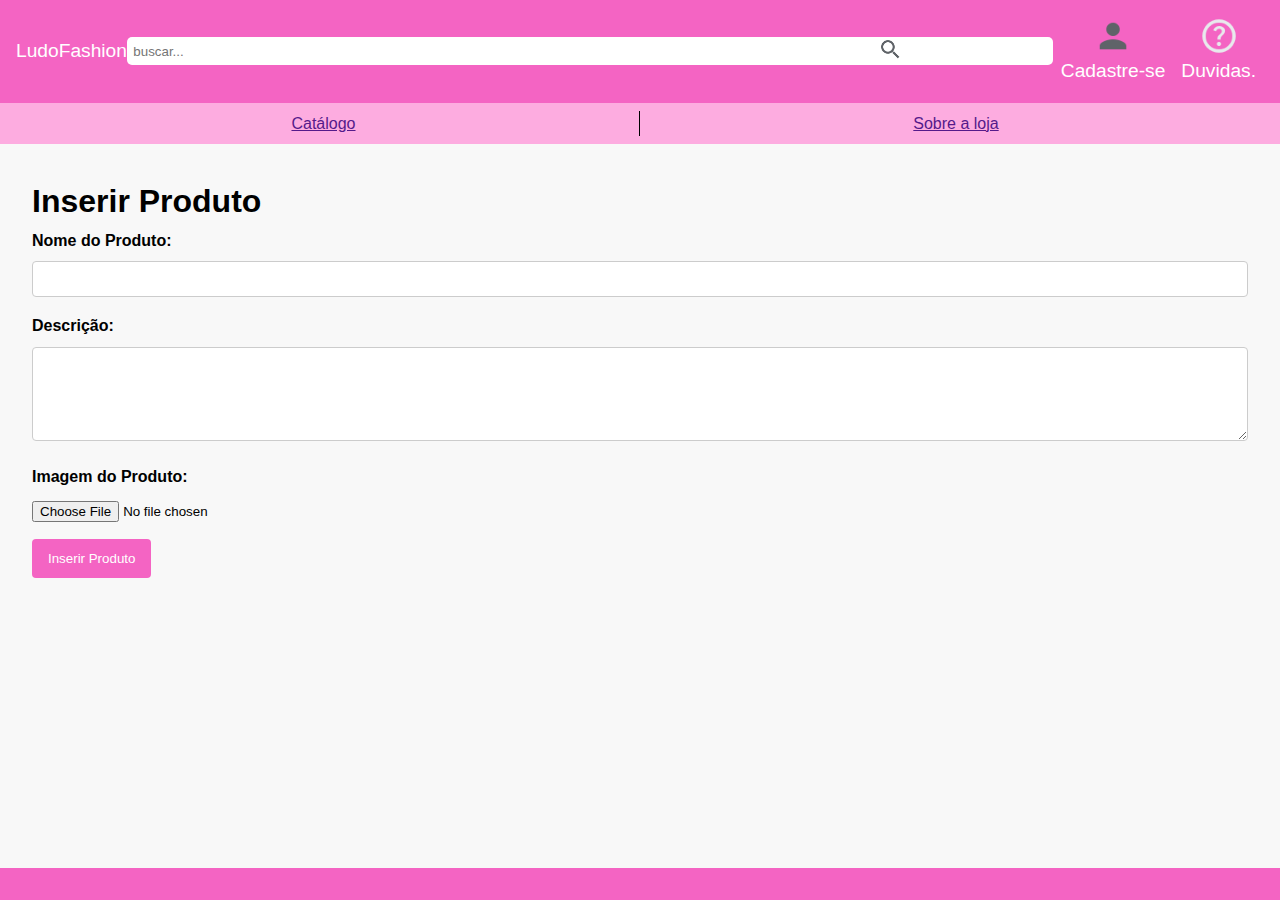
==== index.html @ 23208dd2 "pagina inserir" ====
<!DOCTYPE html>
<html lang="pt-BR">

<head>
    <meta charset="UTF-8">
    <meta name="viewport" content="width=device-width, initial-scale=1.0">
    <title>LudoFashion</title>
    <link rel="stylesheet" href="css/style.css">
</head>

<body>
    <header>
        <a href="">LudoFashion</a>
        <form action="" id="form-buscar">
            <input type="search" name="buscar" id="buscar" placeholder="buscar...">
            <button type="submit" id="btn-buscar" class="btn-transparent">
                <img src="imgs/search_24dp.png" alt="buscar" class="img-search" alt=""></button>
        </form>

        <a href="" class="icon-link">
            <img src="imgs/person_24dp.png" alt="" width="40px">
            Cadastre-se</a>

        <a href="" class="icon-link">
            <img src="imgs/help_24dp_FILL0_wght400_GRAD0_opsz24.png" alt="" width="40px">
            Duvidas.</a>
    </header>

    <nav>
        <a href="">Catálogo</a>
        <a href="">Sobre a loja</a>
    </nav>

    <main>
        <section id="formulario.html">
            <h1>Inserir Produto</h1>
            <form action="processar_produto.php" method="post" enctype="multipart/form-data">
                <div class="campo">
                    <label for="nome">Nome do Produto:</label>
                    <input type="text" id="nome" name="nome" required>
                </div>

                <div class="campo">
                    <label for="descrição">Descrição:</label>
                    <textarea name="descrição" id="descrição" rows="4" required></textarea>
                </div>

                <div class="campo">
                    <label for="imagem">Imagem do Produto:</label>
                    <input type="file" id="imagem" name="imagem" accept="image/*" required>
                </div>

                <div class="campo">
                    <button type="submit">Inserir Produto</button>
                </div>

                <footer>
                    <!--Rodapé do Site-->
                </footer>


            </form>

        </section>

    </main>
---- css/style.css ----
:root {
    --cor-primaria: #F464C3;
    --cor-secudaria: #3D1C31;
    --cor-tres: #FDACE0;
    --branco: white;
    --preto: black;
}


* {
    padding: 0;
    margin: 0;
    box-sizing: border-box
}

body {
    font-family: Arial, sans-serif;
    line-height: 1.6;
    background-color:  #f8f8f8;
}



header {
    background-color: var(--cor-primaria);
    display: flex;
    padding: 1rem;
    justify-content: space-between;
    align-items: center;
    color: var(--branco);
}

header a {
    text-decoration: none;
    color: var(--branco);
    font-size: 1.2rem;
}

nav a:hover {
    text-decoration: underline;
}

main {
    padding: 2rem;
}


#formulario {
    background-color: var(--branco);
    padding: 2rem;
    border-radius: 8px;
    box-shadow: 0 2px 4px rgba(0, 0, 0, 0.1);
}

#formulario h1 {
    margin-bottom: 1rem;
    color: var(--cor-primaria);
}
.campo {
    margin-bottom: 1rem;
}

label {
    font-weight: bold;
    display: block;
    margin-bottom: 0.5rem;
}

input[type="text"],
input[type="number"],
textarea {
    width: 100%;
    padding: 0.5rem;
    border: 1px solid #ccc;
    border-radius: 4px;
    font-size: 1rem;
}

textarea {
    resize: vertical;
}

button {
    background-color: var(--cor-primaria);
    color: var(--branco);
    border: none;
    padding: 0.75rem 1rem;
    border-radius: 4px;
    cursor: pointer;

}

button:hover {
    background-color: #e347a7;
}

footer {
    text-align: center;
    padding: 1rem;
    background-color: var(--cor-primaria);
    color: var(--branco);
    position: fixed;
    bottom: 0;
    left: 0;
    width: 100%;
}


#form-buscar {
    flex-grow: 1;
    display: flex;
    align-items: center;
    justify-content: center;
    position: relative;
}

#buscar {

    flex-grow: 1;
    padding: 0.4rem;
    border-radius: 5px;
    border: none;
    outline: none;
}

.icon-link {
    display: flex;
    flex-direction: column;
    align-items: center;
    margin: 0 0.5rem;
}

#btn-buscar {
    background-color: transparent;
    border: none;
    position: absolute;
    right: 150px;

}

nav {
    display: grid;
    grid-template-columns: repeat(2, 1fr);
    text-align: center;
    background-color: var(--cor-tres);
    padding: 0.5rem;

}

nav a:first-child {
    border-right: 1px solid var(--preto);
}



.img-search {
    width: 25px; 
    object-fit: contain;
  
   
}

.btn-transparent {
    background-color: transparent;
    border: none;
    cursor: pointer; 
    padding: 0; 
    position: relative;
}
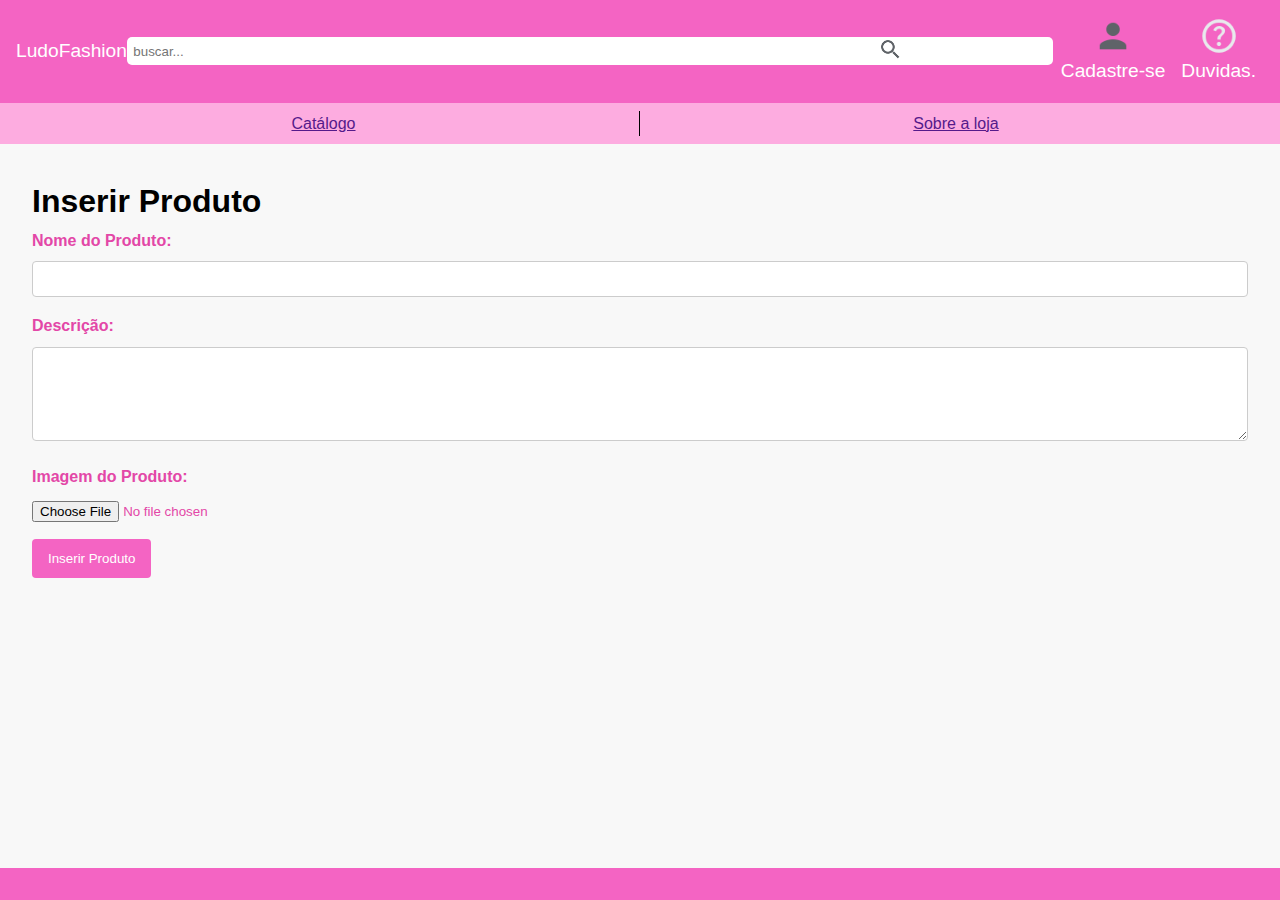
==== commit 673d2099: "desenvolvendo" ====
--- a/index.html
+++ b/index.html
@@ -31,6 +31,9 @@
         <a href="">Sobre a loja</a>
     </nav>
 
+
+
+
     <main>
         <section id="formulario.html">
             <h1>Inserir Produto</h1>
@@ -45,7 +48,7 @@
                     <textarea name="descrição" id="descrição" rows="4" required></textarea>
                 </div>
 
-                <div class="campo">
+                <div class="campo" > 
                     <label for="imagem">Imagem do Produto:</label>
                     <input type="file" id="imagem" name="imagem" accept="image/*" required>
                 </div>
@@ -55,7 +58,10 @@
                 </div>
 
                 <footer>
+                
+
                     <!--Rodapé do Site-->
+                  
                 </footer>
 
 
@@ -63,6 +69,10 @@
 
         </section>
 
+
+
+        
+
     </main>
 
 
--- a/css/style.css
+++ b/css/style.css
@@ -58,6 +58,8 @@
 }
 .campo {
     margin-bottom: 1rem;
+    color: #e347a7;
+    
 }
 
 label {
@@ -103,6 +105,10 @@
     bottom: 0;
     left: 0;
     width: 100%;
+    background-image: url(/PAGINA-INSERIR/imgs/imagemrodapé.jpg);
+    background-size: cover;
+    background-position: center ;
+    background-repeat: no-repeat;
 }
 
 
@@ -135,6 +141,8 @@
     border: none;
     position: absolute;
     right: 150px;
+   
+    
 
 }
 
@@ -156,6 +164,7 @@
 .img-search {
     width: 25px; 
     object-fit: contain;
+    
   
    
 }
@@ -170,6 +179,3 @@
 
 
 
-
-
-
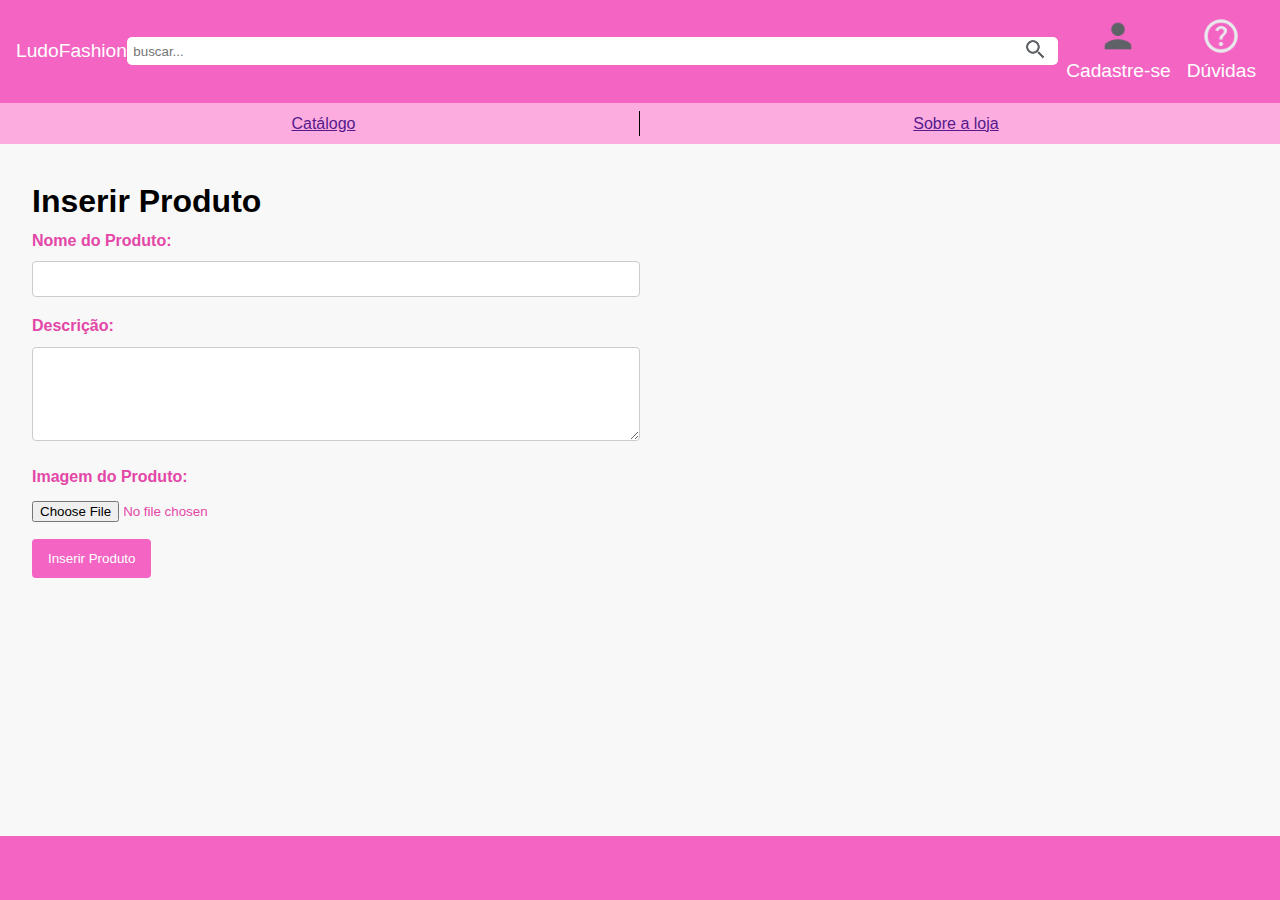
==== commit 66bde4b3: "atualizado" ====
--- a/index.html
+++ b/index.html
@@ -1,3 +1,4 @@
+
 <!DOCTYPE html>
 <html lang="pt-BR">
 
@@ -14,16 +15,19 @@
         <form action="" id="form-buscar">
             <input type="search" name="buscar" id="buscar" placeholder="buscar...">
             <button type="submit" id="btn-buscar" class="btn-transparent">
-                <img src="imgs/search_24dp.png" alt="buscar" class="img-search" alt=""></button>
+                <img src="imgs/search_24dp.png" alt="buscar" class="img-search">
+            </button>
         </form>
 
         <a href="" class="icon-link">
-            <img src="imgs/person_24dp.png" alt="" width="40px">
-            Cadastre-se</a>
+            <img src="imgs/person_24dp.png" alt="Cadastre-se" width="40px">
+            Cadastre-se
+        </a>
 
         <a href="" class="icon-link">
-            <img src="imgs/help_24dp_FILL0_wght400_GRAD0_opsz24.png" alt="" width="40px">
-            Duvidas.</a>
+            <img src="imgs/help_24dp_FILL0_wght400_GRAD0_opsz24.png" alt="Dúvidas" width="40px">
+            Dúvidas
+        </a>
     </header>
 
     <nav>
@@ -31,11 +35,8 @@
         <a href="">Sobre a loja</a>
     </nav>
 
-
-
-
     <main>
-        <section id="formulario.html">
+        <section>
             <h1>Inserir Produto</h1>
             <form action="processar_produto.php" method="post" enctype="multipart/form-data">
                 <div class="campo">
@@ -44,11 +45,11 @@
                 </div>
 
                 <div class="campo">
-                    <label for="descrição">Descrição:</label>
-                    <textarea name="descrição" id="descrição" rows="4" required></textarea>
+                    <label for="descricao">Descrição:</label>
+                    <textarea name="descricao" id="descricao" rows="4" required></textarea>
                 </div>
 
-                <div class="campo" > 
+                <div class="campo">
                     <label for="imagem">Imagem do Produto:</label>
                     <input type="file" id="imagem" name="imagem" accept="image/*" required>
                 </div>
@@ -56,23 +57,13 @@
                 <div class="campo">
                     <button type="submit">Inserir Produto</button>
                 </div>
-
-                <footer>
-                
-
-                    <!--Rodapé do Site-->
-                  
-                </footer>
-
-
             </form>
-
         </section>
-
-
-
-        
-
     </main>
 
+    <footer>
+        <!--Rodapé do Site-->
+    </footer>
+</body>
 
+</html>--- a/css/style.css
+++ b/css/style.css
@@ -4,6 +4,7 @@
     --cor-tres: #FDACE0;
     --branco: white;
     --preto: black;
+
 }
 
 
@@ -16,7 +17,7 @@
 body {
     font-family: Arial, sans-serif;
     line-height: 1.6;
-    background-color:  #f8f8f8;
+    background-color: #f8f8f8;
 }
 
 
@@ -50,16 +51,23 @@
     padding: 2rem;
     border-radius: 8px;
     box-shadow: 0 2px 4px rgba(0, 0, 0, 0.1);
+
 }
 
 #formulario h1 {
     margin-bottom: 1rem;
     color: var(--cor-primaria);
+
+
+
 }
+
 .campo {
     margin-bottom: 1rem;
     color: #e347a7;
-    
+    width: 50%;
+
+
 }
 
 label {
@@ -98,17 +106,19 @@
 
 footer {
     text-align: center;
-    padding: 1rem;
+    padding: 2rem;
     background-color: var(--cor-primaria);
     color: var(--branco);
     position: fixed;
     bottom: 0;
     left: 0;
     width: 100%;
-    background-image: url(/PAGINA-INSERIR/imgs/imagemrodapé.jpg);
     background-size: cover;
-    background-position: center ;
+    background-position: center;
     background-repeat: no-repeat;
+    min-height: 1px;
+    background-color: #F464C3;
+
 }
 
 
@@ -140,9 +150,12 @@
     background-color: transparent;
     border: none;
     position: absolute;
-    right: 150px;
-   
-    
+    right: 10px;
+    top: 50%;
+    transform: translateY(-50%);
+    cursor: pointer;
+
+
 
 }
 
@@ -162,20 +175,17 @@
 
 
 .img-search {
-    width: 25px; 
+    width: 25px;
     object-fit: contain;
-    
-  
-   
+
+
+
 }
 
 .btn-transparent {
     background-color: transparent;
     border: none;
-    cursor: pointer; 
-    padding: 0; 
+    cursor: pointer;
+    padding: 0;
     position: relative;
-}
-
-
-
+}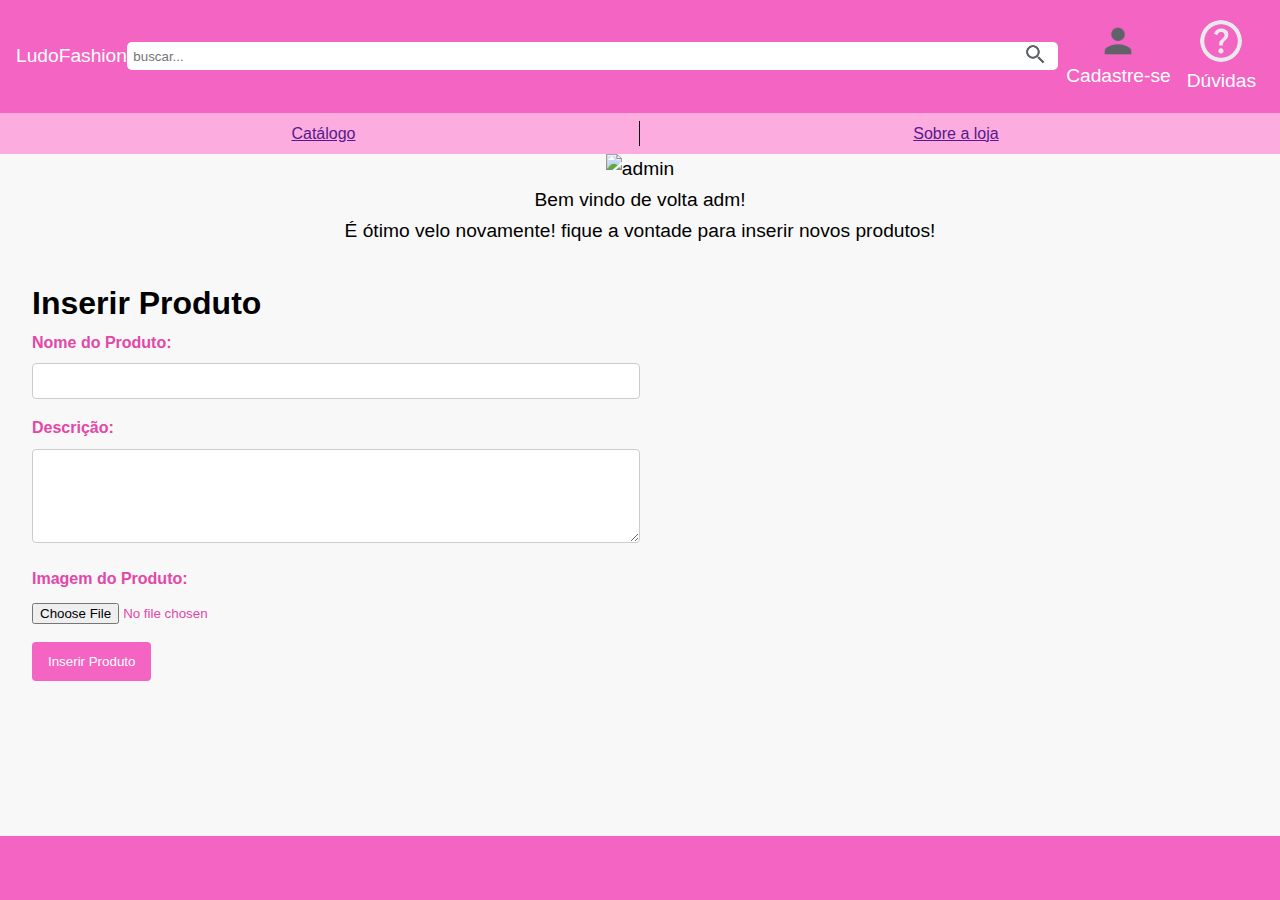
==== commit 43d524ee: "adicionei uma imagem com texto interativo" ====
--- a/index.html
+++ b/index.html
@@ -1,4 +1,3 @@
-
 <!DOCTYPE html>
 <html lang="pt-BR">
 
@@ -25,7 +24,7 @@
         </a>
 
         <a href="" class="icon-link">
-            <img src="imgs/help_24dp_FILL0_wght400_GRAD0_opsz24.png" alt="Dúvidas" width="40px">
+            <img src="imgs/help_24dp_FILL0_wght400_GRAD0_opsz24.png" alt="Dúvidas" width="50px">
             Dúvidas
         </a>
     </header>
@@ -34,6 +33,16 @@
         <a href="">Catálogo</a>
         <a href="">Sobre a loja</a>
     </nav>
+
+    <div id="imageminterativa">
+        <img src="/PAGINA-INSERIR/imgs/feliz.png" alt="admin" width="40px">
+        <p>Bem vindo de volta adm! <br> É ótimo velo novamente! fique a vontade para inserir novos produtos!</p>
+
+
+    </div>
+
+
+
 
     <main>
         <section>
--- a/css/style.css
+++ b/css/style.css
@@ -188,4 +188,19 @@
     cursor: pointer;
     padding: 0;
     position: relative;
-}+}
+
+#imageminterativa {
+ text-align: center;
+ font-size:larger;
+ font-family: Arial, Helvetica, sans-serif;
+ 
+}
+
+
+
+
+
+
+
+
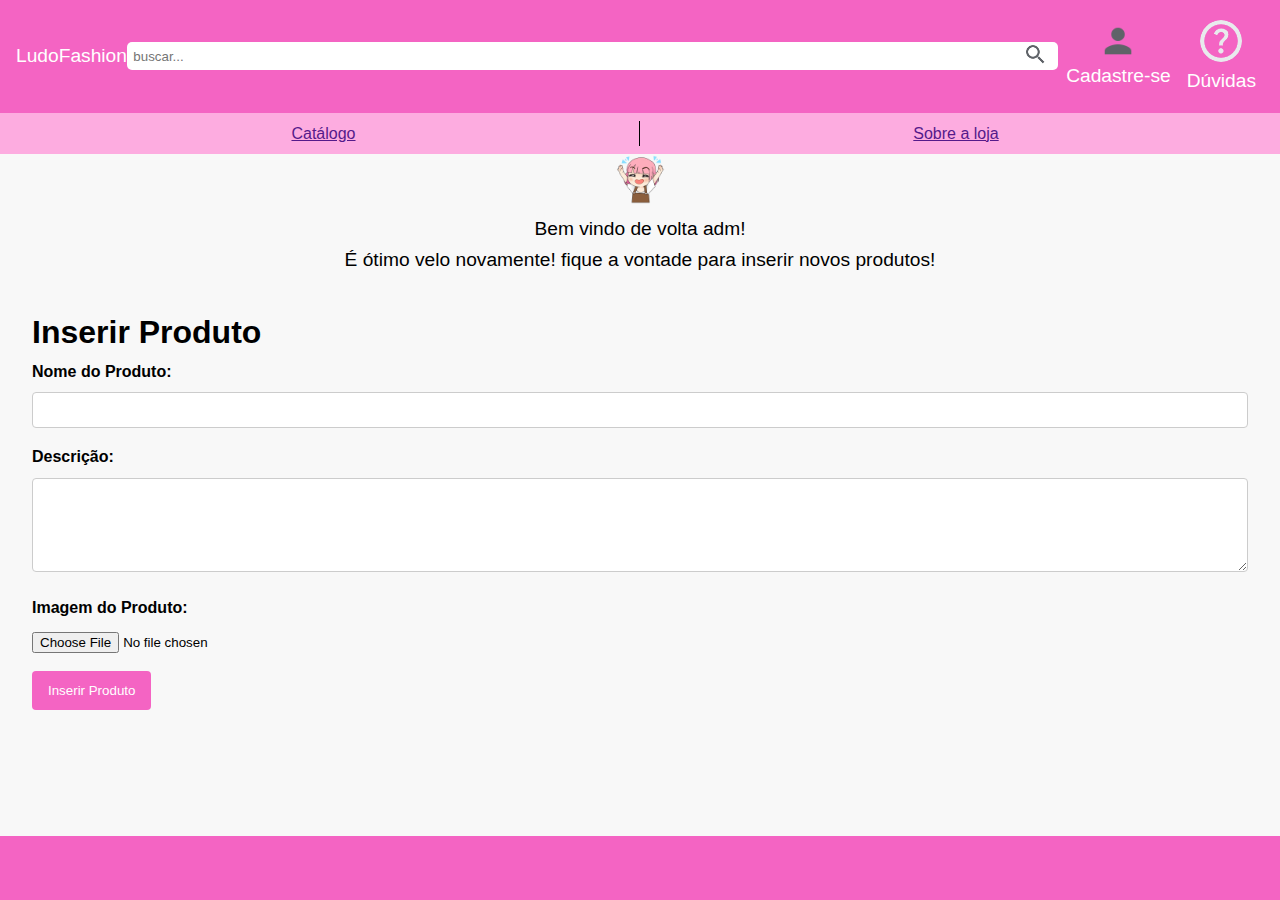
==== commit 02c2f795: "mudanças como php" ====
--- a/index.html
+++ b/index.html
@@ -5,74 +5,74 @@
     <meta charset="UTF-8">
     <meta name="viewport" content="width=device-width, initial-scale=1.0">
     <title>LudoFashion</title>
-    <link rel="stylesheet" href="css/style.css">
+    <link rel="stylesheet" href="css/style.css"> <!-- Inclui o arquivo de estilo CSS externo -->
 </head>
 
 <body>
     <header>
-        <a href="">LudoFashion</a>
+        <a href="">LudoFashion</a> <!-- Logo ou título do site -->
         <form action="" id="form-buscar">
-            <input type="search" name="buscar" id="buscar" placeholder="buscar...">
+            <input type="search" name="buscar" id="buscar" placeholder="buscar..."> <!-- Formulário de busca -->
             <button type="submit" id="btn-buscar" class="btn-transparent">
-                <img src="imgs/search_24dp.png" alt="buscar" class="img-search">
+                <img src="imgs/search_24dp.png" alt="buscar" class="img-search"> <!-- Ícone de busca -->
             </button>
         </form>
 
         <a href="" class="icon-link">
             <img src="imgs/person_24dp.png" alt="Cadastre-se" width="40px">
-            Cadastre-se
+            Cadastre-se <!-- Link para cadastro -->
         </a>
 
         <a href="" class="icon-link">
             <img src="imgs/help_24dp_FILL0_wght400_GRAD0_opsz24.png" alt="Dúvidas" width="50px">
-            Dúvidas
+            Dúvidas <!-- Link para dúvidas -->
         </a>
     </header>
 
     <nav>
-        <a href="">Catálogo</a>
-        <a href="">Sobre a loja</a>
+        <a href="">Catálogo</a> <!-- Link para o catálogo -->
+        <a href="">Sobre a loja</a> <!-- Link para informações sobre a loja -->
     </nav>
 
     <div id="imageminterativa">
-        <img src="/PAGINA-INSERIR/imgs/feliz.png" alt="admin" width="40px">
+        <img src="/imgs/feliz.png" alt="admin" width="50px">
         <p>Bem vindo de volta adm! <br> É ótimo velo novamente! fique a vontade para inserir novos produtos!</p>
-
-
+        <!-- Mensagem de boas-vindas para o administrador -->
     </div>
-
-
-
 
     <main>
         <section>
-            <h1>Inserir Produto</h1>
+            <h1>Inserir Produto</h1> <!-- Título da seção de inserção de produtos -->
             <form action="processar_produto.php" method="post" enctype="multipart/form-data">
+                <!-- Formulário para inserção de produto, com método POST e enctype para upload de arquivos -->
                 <div class="campo">
                     <label for="nome">Nome do Produto:</label>
-                    <input type="text" id="nome" name="nome" required>
+                    <input type="text" id="nome" name="nome" required> <!-- Campo para inserir o nome do produto -->
                 </div>
 
                 <div class="campo">
                     <label for="descricao">Descrição:</label>
                     <textarea name="descricao" id="descricao" rows="4" required></textarea>
+                    <!-- Campo para inserir a descrição do produto -->
                 </div>
 
                 <div class="campo">
                     <label for="imagem">Imagem do Produto:</label>
                     <input type="file" id="imagem" name="imagem" accept="image/*" required>
+                    <!-- Campo para fazer upload da imagem do produto -->
                 </div>
 
                 <div class="campo">
-                    <button type="submit">Inserir Produto</button>
+                    <button type="submit">Inserir Produto</button> <!-- Botão para enviar o formulário -->
                 </div>
             </form>
         </section>
     </main>
 
     <footer>
-        <!--Rodapé do Site-->
+        <!-- Rodapé do Site -->
     </footer>
+
 </body>
 
-</html>+</html>
--- a/css/style.css
+++ b/css/style.css
@@ -1,206 +1,191 @@
+/* Definição das variáveis CSS para cores principais */
 :root {
-    --cor-primaria: #F464C3;
-    --cor-secudaria: #3D1C31;
-    --cor-tres: #FDACE0;
-    --branco: white;
-    --preto: black;
-
+    --cor-primaria: #F464C3; /* Cor primária do tema */
+    --cor-secudaria: #3D1C31; /* Cor secundária do tema */
+    --cor-tres: #FDACE0; /* Cor terciária do tema */
+    --branco: white; /* Cor branca */
+    --preto: black; /* Cor preta */
 }
 
-
+/* Reset de estilos para todos os elementos */
 * {
     padding: 0;
     margin: 0;
-    box-sizing: border-box
+    box-sizing: border-box;
 }
 
+/* Estilos gerais do corpo da página */
 body {
-    font-family: Arial, sans-serif;
-    line-height: 1.6;
-    background-color: #f8f8f8;
+    font-family: Arial, sans-serif; /* Fonte padrão */
+    line-height: 1.6; /* Altura da linha */
+    background-color: #f8f8f8; /* Cor de fundo */
 }
 
-
-
+/* Estilos do cabeçalho */
 header {
-    background-color: var(--cor-primaria);
+    background-color: var(--cor-primaria); /* Cor de fundo do cabeçalho */
     display: flex;
     padding: 1rem;
-    justify-content: space-between;
-    align-items: center;
-    color: var(--branco);
+    justify-content: space-between; /* Alinha itens ao redor */
+    align-items: center; /* Centraliza verticalmente */
+    color: var(--branco); /* Cor do texto */
 }
 
+/* Estilos dos links no cabeçalho */
 header a {
-    text-decoration: none;
-    color: var(--branco);
-    font-size: 1.2rem;
+    text-decoration: none; /* Remove sublinhado dos links */
+    color: var(--branco); /* Cor do texto */
+    font-size: 1.2rem; /* Tamanho da fonte */
 }
 
+/* Estilos dos links de navegação no rodapé */
 nav a:hover {
-    text-decoration: underline;
+    text-decoration: underline; /* Sublinhado ao passar o mouse */
 }
 
+/* Estilos da seção principal */
 main {
     padding: 2rem;
 }
 
-
+/* Estilos do formulário de inserção de produto */
 #formulario {
-    background-color: var(--branco);
+    background-color: var(--branco); /* Cor de fundo do formulário */
     padding: 2rem;
-    border-radius: 8px;
-    box-shadow: 0 2px 4px rgba(0, 0, 0, 0.1);
-
+    border-radius: 8px; /* Borda arredondada */
+    box-shadow: 0 2px 4px rgba(0, 0, 0, 0.1); /* Sombra suave */
 }
 
+/* Estilos do título do formulário */
 #formulario h1 {
-    margin-bottom: 1rem;
-    color: var(--cor-primaria);
-
-
-
+    margin-bottom: 1rem; /* Margem inferior */
+    color: var(--cor-primaria); /* Cor do título */
 }
 
+/* Estilos dos campos no formulário */
 .campo {
-    margin-bottom: 1rem;
-    color: #e347a7;
-    width: 50%;
-
-
+    margin-bottom: 1rem; /* Margem inferior */
 }
 
+/* Estilos para labels nos campos do formulário */
 label {
-    font-weight: bold;
-    display: block;
-    margin-bottom: 0.5rem;
+    font-weight: bold; /* Negrito */
+    display: block; /* Bloco (um abaixo do outro) */
+    margin-bottom: 0.5rem; /* Margem inferior */
 }
 
+/* Estilos para inputs de texto, número e textarea */
 input[type="text"],
 input[type="number"],
 textarea {
-    width: 100%;
-    padding: 0.5rem;
-    border: 1px solid #ccc;
-    border-radius: 4px;
-    font-size: 1rem;
+    width: 100%; /* Largura total */
+    padding: 0.5rem; /* Espaçamento interno */
+    border: 1px solid #ccc; /* Borda cinza */
+    border-radius: 4px; /* Borda arredondada */
+    font-size: 1rem; /* Tamanho da fonte */
 }
 
+/* Estilos específicos para textarea */
 textarea {
-    resize: vertical;
+    resize: vertical; /* Redimensionamento vertical */
 }
 
+/* Estilos para botões no formulário */
 button {
-    background-color: var(--cor-primaria);
-    color: var(--branco);
-    border: none;
-    padding: 0.75rem 1rem;
-    border-radius: 4px;
-    cursor: pointer;
-
+    background-color: var(--cor-primaria); /* Cor de fundo do botão */
+    color: var(--branco); /* Cor do texto do botão */
+    border: none; /* Sem borda */
+    padding: 0.75rem 1rem; /* Espaçamento interno */
+    border-radius: 4px; /* Borda arredondada */
+    cursor: pointer; /* Cursor ao passar */
 }
 
+/* Estilos ao passar o mouse sobre o botão */
 button:hover {
-    background-color: #e347a7;
+    background-color: #e347a7; /* Cor de fundo ao passar o mouse */
 }
 
+/* Estilos do rodapé */
 footer {
-    text-align: center;
-    padding: 2rem;
-    background-color: var(--cor-primaria);
-    color: var(--branco);
-    position: fixed;
-    bottom: 0;
-    left: 0;
-    width: 100%;
-    background-size: cover;
-    background-position: center;
-    background-repeat: no-repeat;
-    min-height: 1px;
-    background-color: #F464C3;
-
+    text-align: center; /* Centraliza texto */
+    padding: 2rem; /* Espaçamento interno */
+    background-color: var(--cor-primaria); /* Cor de fundo */
+    color: var(--branco); /* Cor do texto */
+    position: fixed; /* Posicionamento fixo */
+    bottom: 0; /* Na parte inferior */
+    left: 0; /* À esquerda */
+    width: 100%; /* Largura total */
 }
 
-
+/* Estilos para o formulário de busca no cabeçalho */
 #form-buscar {
-    flex-grow: 1;
-    display: flex;
-    align-items: center;
-    justify-content: center;
-    position: relative;
+    flex-grow: 1; /* Cresce para ocupar espaço restante */
+    display: flex; /* Exibe como flexível */
+    align-items: center; /* Centraliza verticalmente */
+    justify-content: center; /* Centraliza horizontalmente */
+    position: relative; /* Posicionamento relativo */
 }
 
+/* Estilos para o campo de busca */
 #buscar {
-
-    flex-grow: 1;
-    padding: 0.4rem;
-    border-radius: 5px;
-    border: none;
-    outline: none;
+    flex-grow: 1; /* Cresce para ocupar espaço restante */
+    padding: 0.4rem; /* Espaçamento interno */
+    border-radius: 5px; /* Borda arredondada */
+    border: none; /* Sem borda */
+    outline: none; /* Sem contorno ao foco */
 }
 
+/* Estilos para os links de ícone no cabeçalho */
 .icon-link {
-    display: flex;
-    flex-direction: column;
-    align-items: center;
-    margin: 0 0.5rem;
+    display: flex; /* Exibe como flexível */
+    flex-direction: column; /* Direção de coluna */
+    align-items: center; /* Centraliza verticalmente */
+    margin: 0 0.5rem; /* Margem externa */
 }
 
+/* Estilos para o botão de busca no cabeçalho */
 #btn-buscar {
-    background-color: transparent;
-    border: none;
-    position: absolute;
-    right: 10px;
-    top: 50%;
-    transform: translateY(-50%);
-    cursor: pointer;
-
-
-
+    background-color: transparent; /* Cor de fundo transparente */
+    border: none; /* Sem borda */
+    position: absolute; /* Posicionamento absoluto */
+    right: 10px; /* À direita */
+    top: 50%; /* Ao centro verticalmente */
+    transform: translateY(-50%); /* Ajusta para centralizar */
+    cursor: pointer; /* Cursor ao passar */
 }
 
+/* Estilos para a navegação principal */
 nav {
-    display: grid;
-    grid-template-columns: repeat(2, 1fr);
-    text-align: center;
-    background-color: var(--cor-tres);
-    padding: 0.5rem;
-
+    display: grid; /* Exibe como grid */
+    grid-template-columns: repeat(2, 1fr); /* Duas colunas iguais */
+    text-align: center; /* Centraliza texto */
+    background-color: var(--cor-tres); /* Cor de fundo */
+    padding: 0.5rem; /* Espaçamento interno */
 }
 
+/* Estilos para o primeiro link da navegação */
 nav a:first-child {
-    border-right: 1px solid var(--preto);
+    border-right: 1px solid var(--preto); /* Linha divisória à direita */
 }
 
-
-
+/* Estilos para a imagem de busca no botão */
 .img-search {
-    width: 25px;
-    object-fit: contain;
-
-
-
+    width: 25px; /* Largura */
+    object-fit: contain; /* Ajuste de imagem */
 }
 
+/* Estilos para botões transparentes */
 .btn-transparent {
-    background-color: transparent;
-    border: none;
-    cursor: pointer;
-    padding: 0;
-    position: relative;
+    background-color: transparent; /* Cor de fundo transparente */
+    border: none; /* Sem borda */
+    cursor: pointer; /* Cursor ao passar */
+    padding: 0; /* Sem preenchimento */
+    position: relative; /* Posicionamento relativo */
 }
 
+/* Estilos para a seção de boas-vindas ao administrador */
 #imageminterativa {
- text-align: center;
- font-size:larger;
- font-family: Arial, Helvetica, sans-serif;
- 
+    text-align: center; /* Centraliza texto */
+    font-size: larger; /* Tamanho da fonte */
+    font-family: Arial, Helvetica, sans-serif; /* Fonte */
 }
-
-
-
-
-
-
-
-
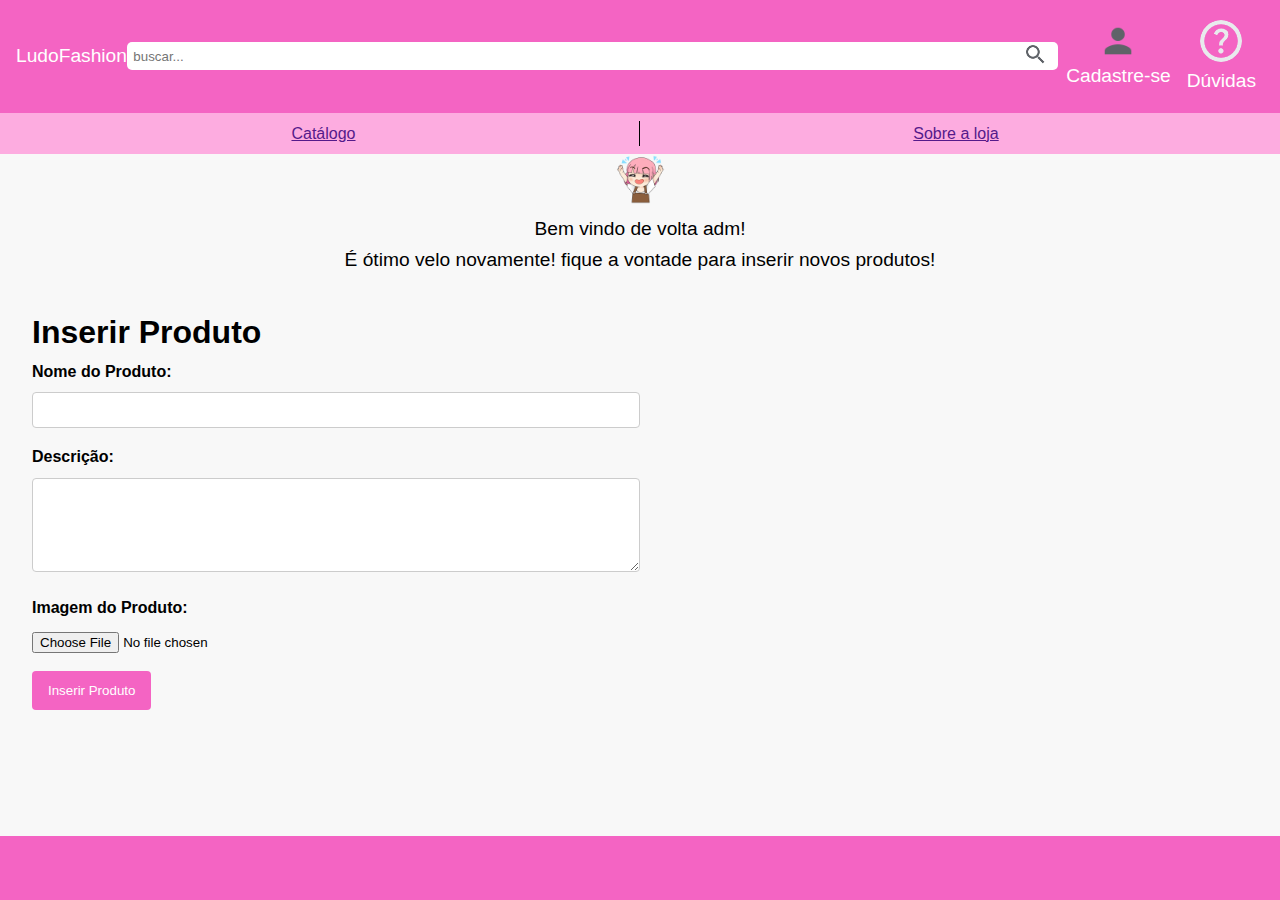
==== commit 7e79672e: "zzzzzzzzzzzzzzzz" ====
--- a/index.html
+++ b/index.html
@@ -5,7 +5,7 @@
     <meta charset="UTF-8">
     <meta name="viewport" content="width=device-width, initial-scale=1.0">
     <title>LudoFashion</title>
-    <link rel="stylesheet" href="css/style.css"> <!-- Inclui o arquivo de estilo CSS externo -->
+    <link rel="stylesheet" href="/css/style.css"> <!-- Inclui o arquivo de estilo CSS externo -->
 </head>
 
 <body>
--- a/css/style.css
+++ b/css/style.css
@@ -78,7 +78,7 @@
 input[type="text"],
 input[type="number"],
 textarea {
-    width: 100%; /* Largura total */
+    width: 50%; /* Largura total */
     padding: 0.5rem; /* Espaçamento interno */
     border: 1px solid #ccc; /* Borda cinza */
     border-radius: 4px; /* Borda arredondada */
